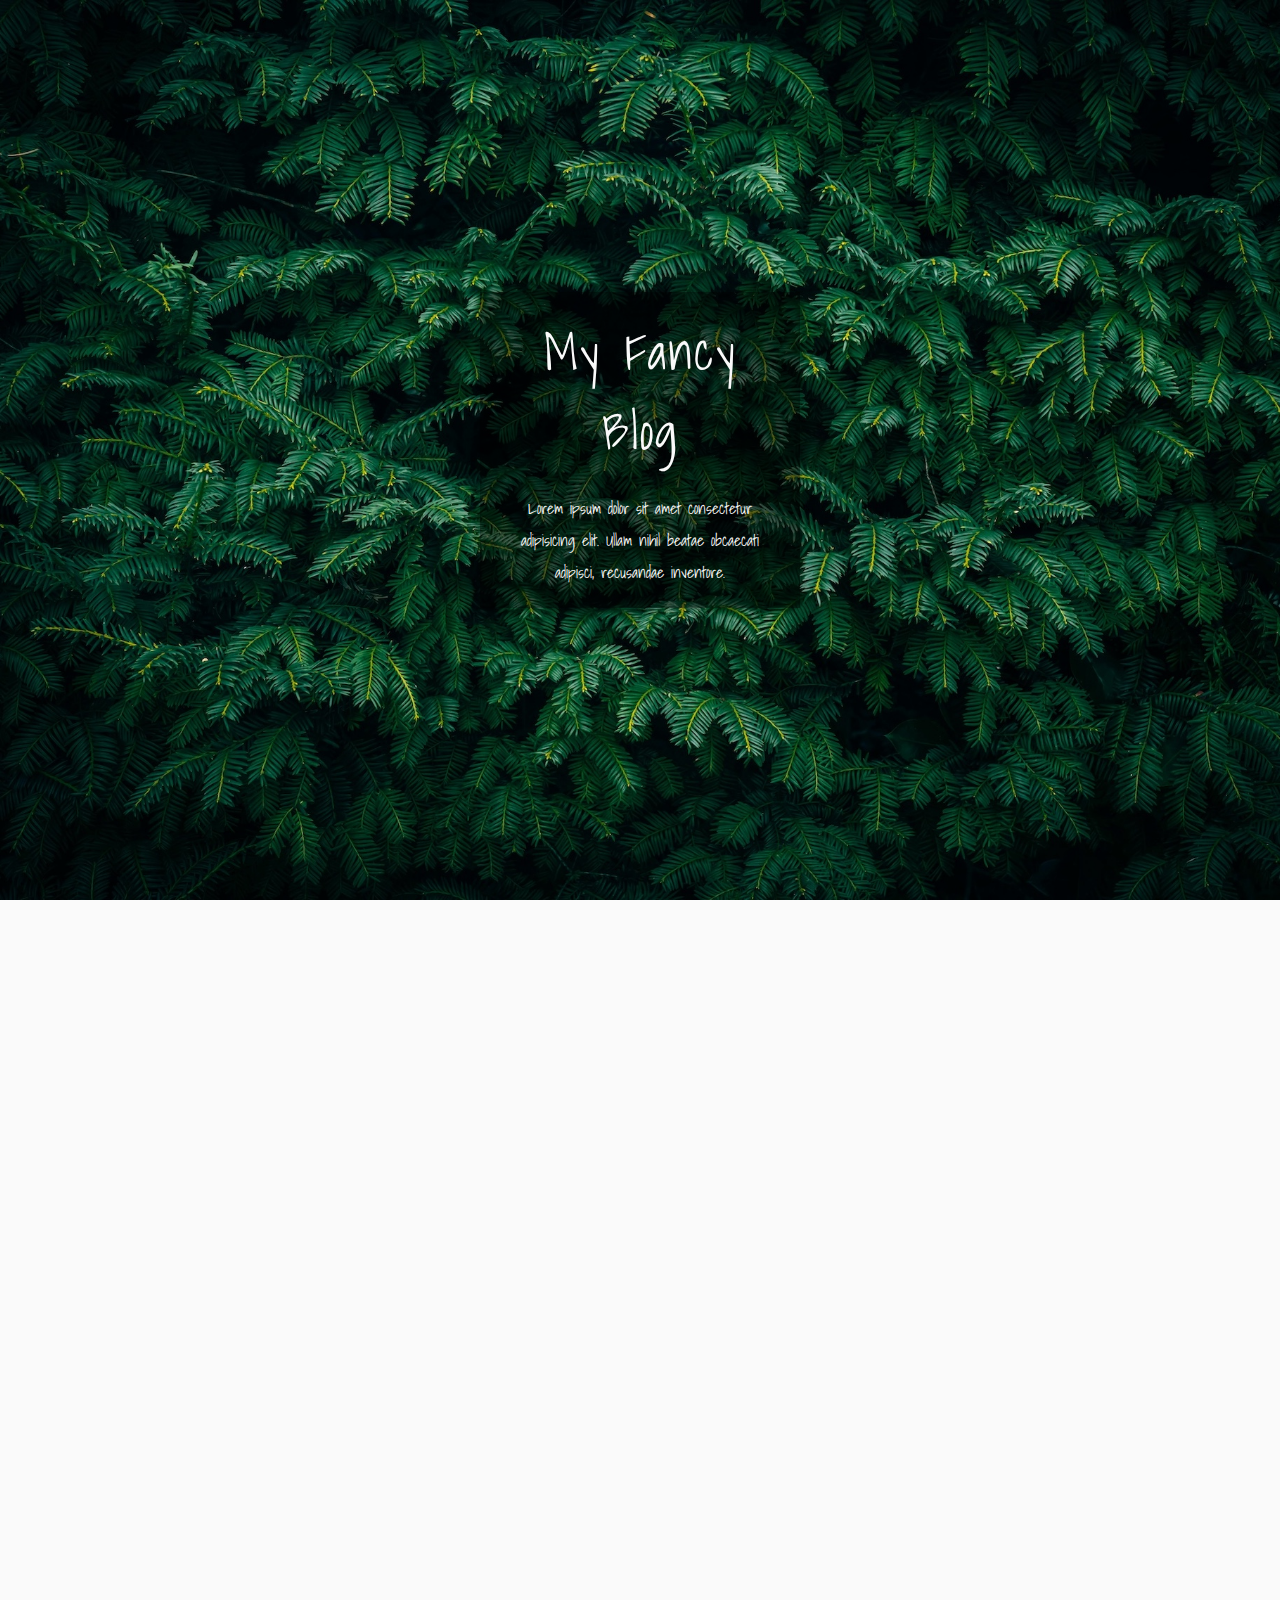
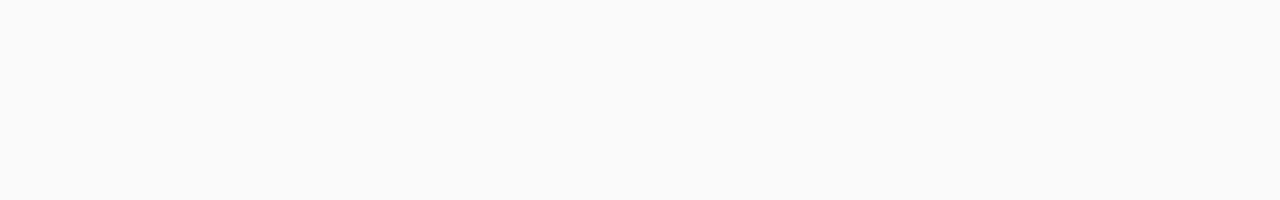
==== Blog/index.html @ 83305496 "Blog Website" ====
<!DOCTYPE html>
<html lang="en">
<head>
    <meta charset="UTF-8">
    <meta name="viewport" content="width=device-width, initial-scale=1.0">
    <title>My Fancy Blog</title>

    <link rel="preconnect" href="https://fonts.googleapis.com">
<link rel="preconnect" href="https://fonts.gstatic.com" crossorigin>
<link href="https://fonts.googleapis.com/css2?family=Shadows+Into+Light&display=swap" rel="stylesheet">

    <link rel="stylesheet" href="style.css">
</head>
<body>

    <!-- Full Page Website header-->
<header class="intro">
    <div class="intro-container">
        <h1>My Fancy Blog</h1>
        <p>Lorem ipsum dolor sit amet consectetur adipisicing elit. Ullam nihil beatae obcaecati adipisci, recusandae inventore.</p>
    </div>
</header>

</body>
</html>
---- Blog/style.css ----
/*************************** CSS RESET ***************************/
* {
    box-sizing: border-box;
    margin: 0;
    padding: 0;
}

/*************************** GENERIC ELEMENTS ***************************/
body {
    background-color: #fafafa;

    font-family: 'Shadows Into Light', Arial, Helvetica, sans-serif ;
    line-height: 1.6;

    min-height: 200vh;
}

/*************************** INTRO SCREEN ***************************/
.intro {
    background-image: url(images/leaves.jpg);
    background-size: cover;
    background-position: center;
    background-attachment: fixed;

    width: 100vw; /* vh - Viewport Width */
    height: 100vh; /* vh - Viewport Height */

    display: flex;
}

.intro-container {
    background-color: rgba(0, 0, 0, 0.5);
    color:#fafafa;

    box-shadow: 0 0 10px rgba(0, 0, 0, 0.5);

    width:  25%;

    align-items: center;
    text-align: center;

    padding: 20px;
    margin: auto;
}

.intro h1 {
    font-weight: normal;
    text-transform: capitalize;
    font-size: 50px;
    letter-spacing: 2px;
    margin-bottom: 20px;
}
.intro p {
    line-height: 2;
}
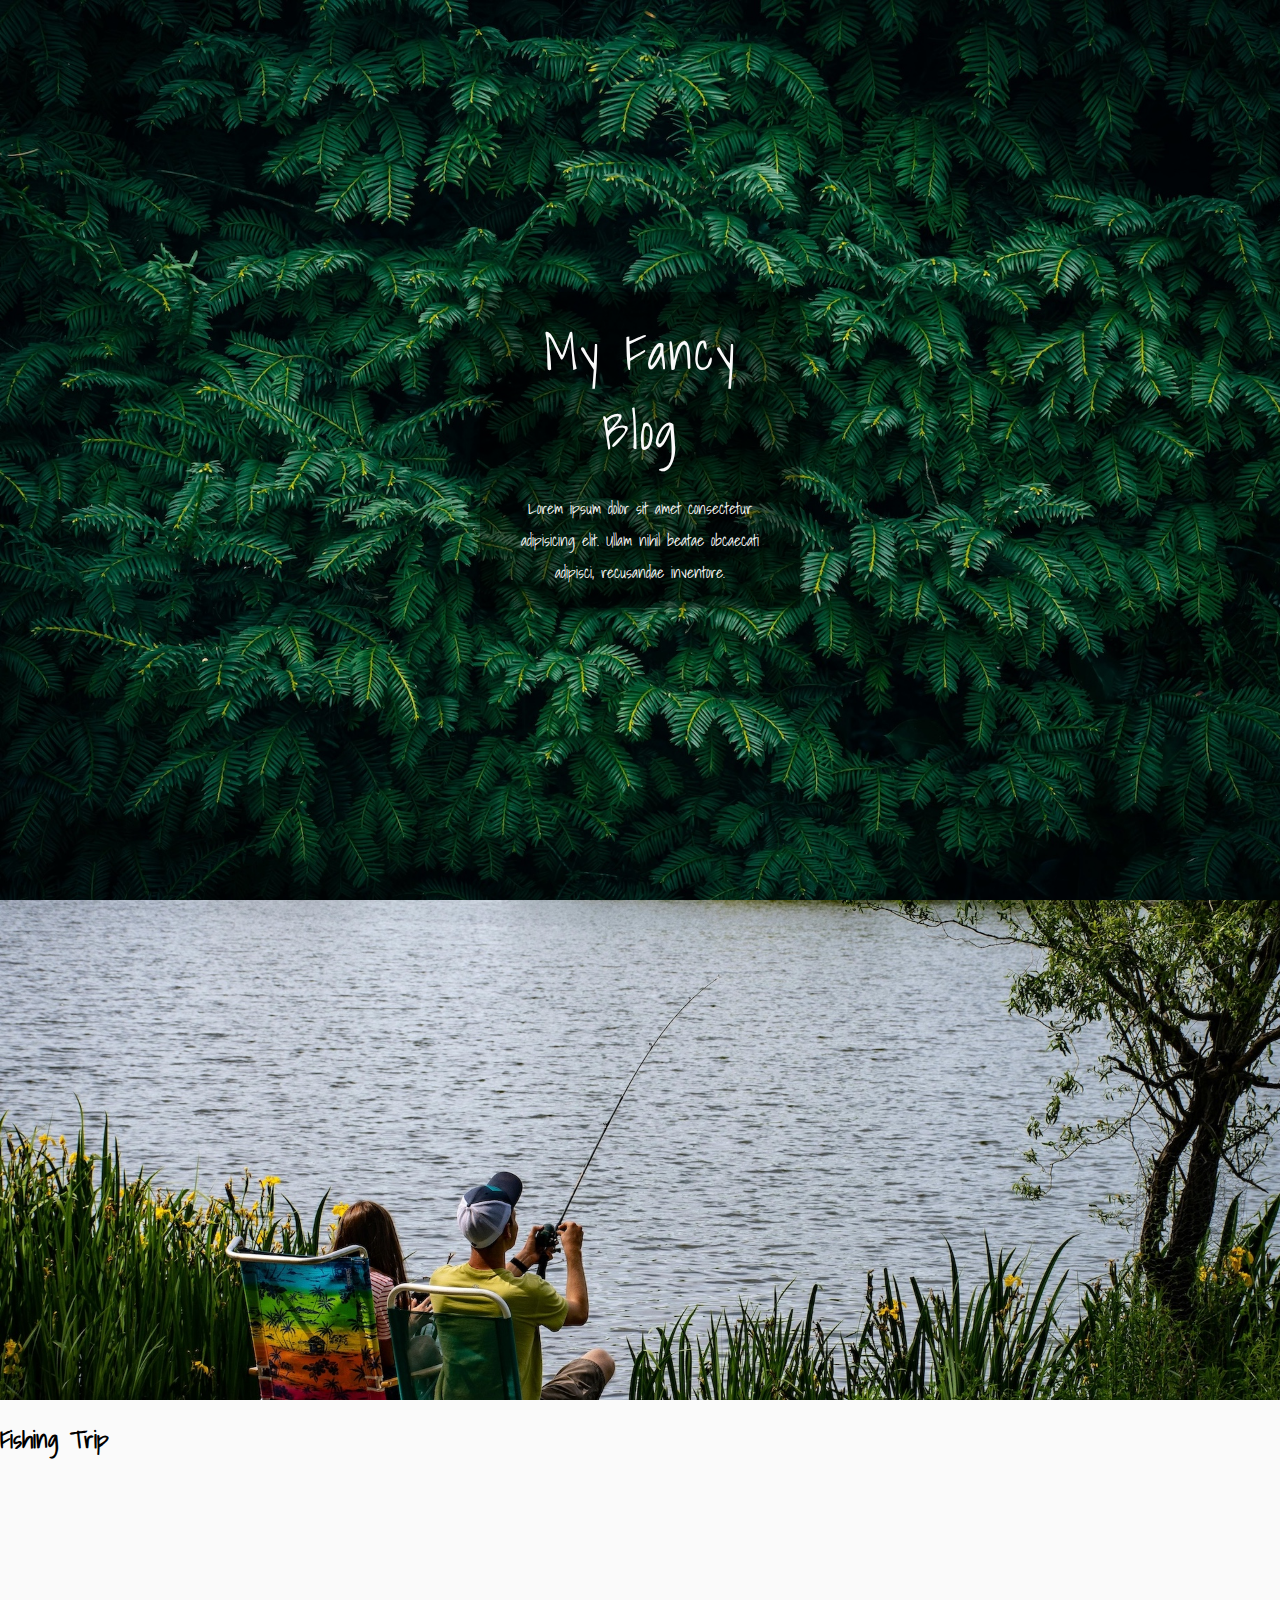
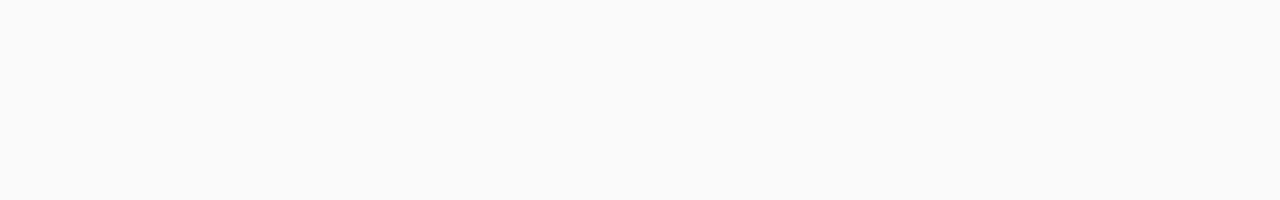
==== commit 3554e395: "Created a Card" ====
--- a/Blog/index.html
+++ b/Blog/index.html
@@ -21,5 +21,12 @@
     </div>
 </header>
 
+<a href="#" class="card">
+ <div class="card-image">
+<img src="images/fishing.jpg" alt="fishing">
+ </div>
+
+ <h2>Fishing Trip</h2>
+</a>
 </body>
 </html>--- a/Blog/style.css
+++ b/Blog/style.css
@@ -52,4 +52,44 @@
 }
 .intro p {
     line-height: 2;
+}
+
+/*************************** CARD ***************************/
+
+.card {
+    display: block; /* Turns the link into a box */
+
+    color: black;
+    text-decoration: none;
+}
+.card-image {
+    height: 500px;
+    overflow: hidden; /* Hides the excess content */
+}
+.card img {
+    display: block;
+
+    width: 100%;
+    height: 100%;
+    object-fit: cover;
+
+    transition-property: transform; /* only trasform will animate */
+    transition-duration: 1s;
+    transition-timing-function: ease-out;
+}
+
+.card h2 {
+    margin-top: 20px;
+    margin-bottom: 50px;
+
+    font-size: 1.5em; /* 1.2x is the default font size but due to this text it must be bigger to understand */
+}
+
+/* Change the image when we hover over the link */
+.card:hover img {
+
+transform: scale(1.2);
+
+transition-duration: 10s;
+transition-timing-function: linear;
 }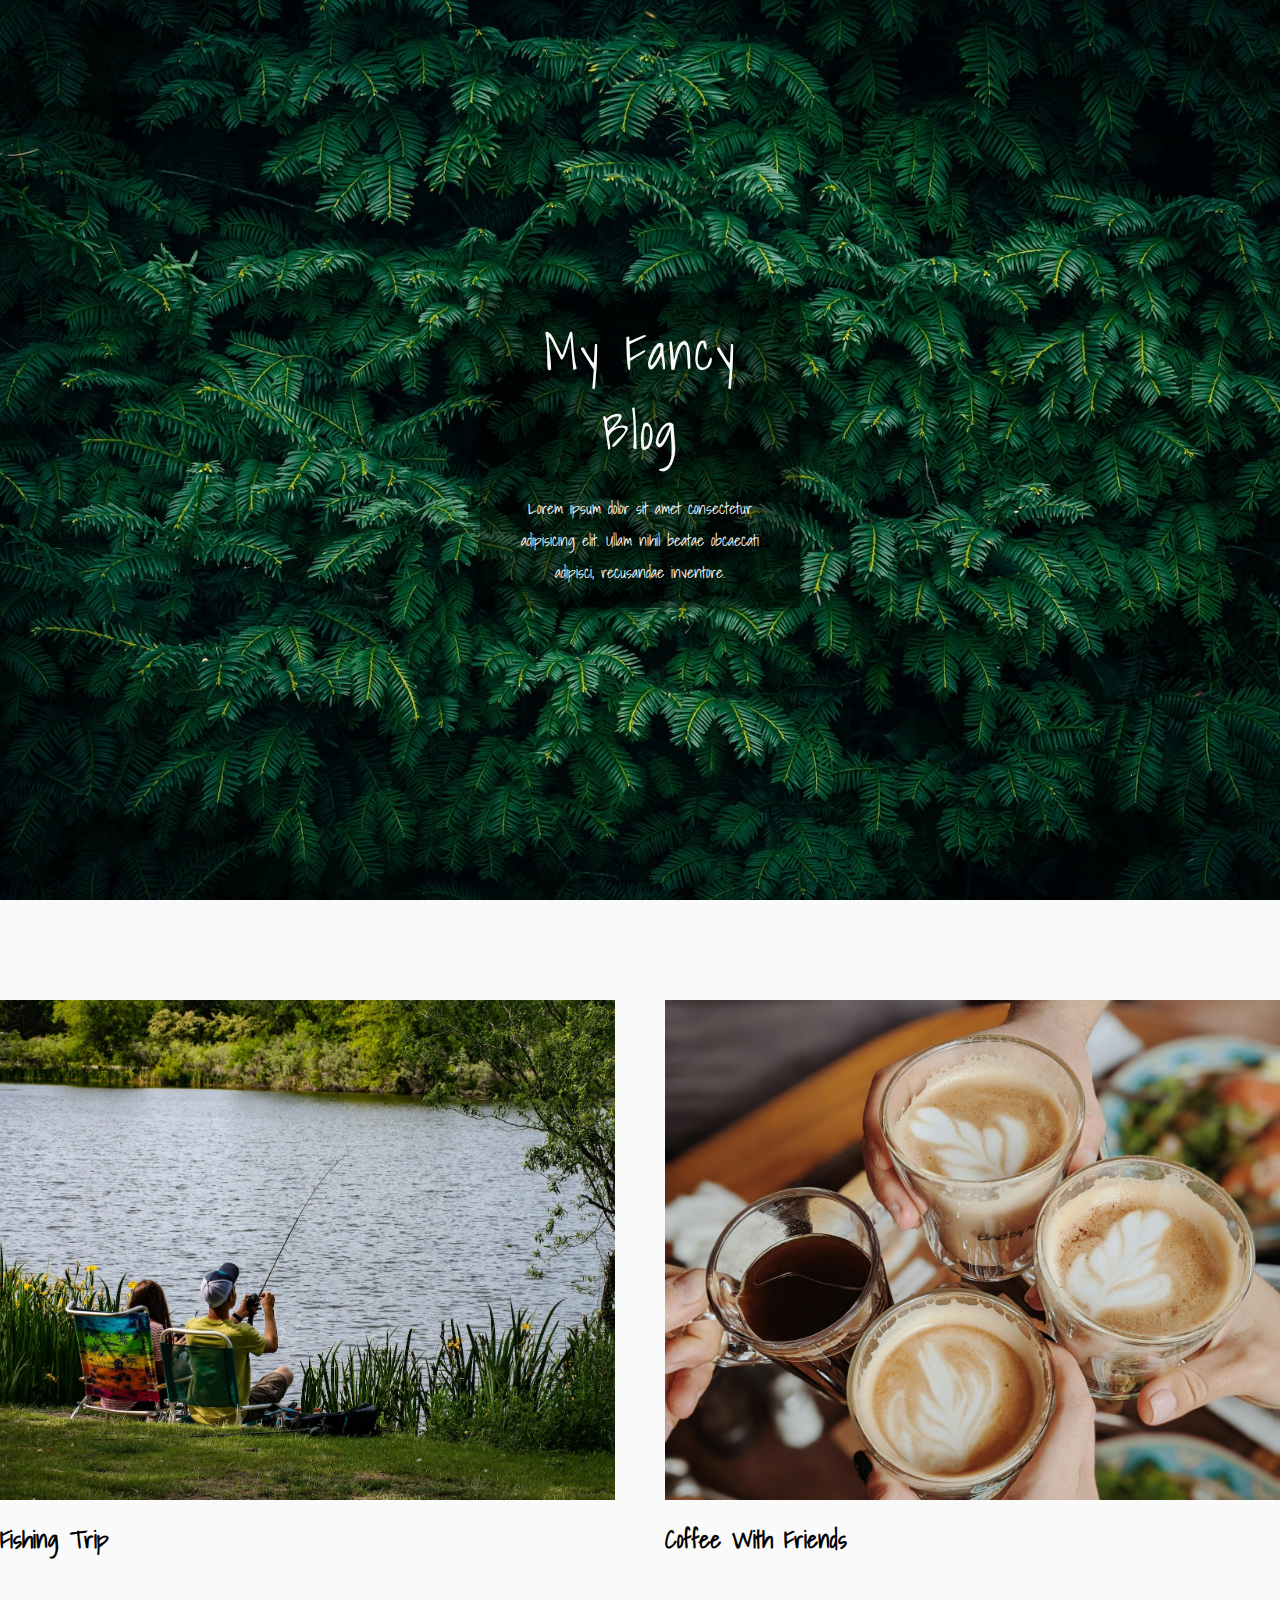
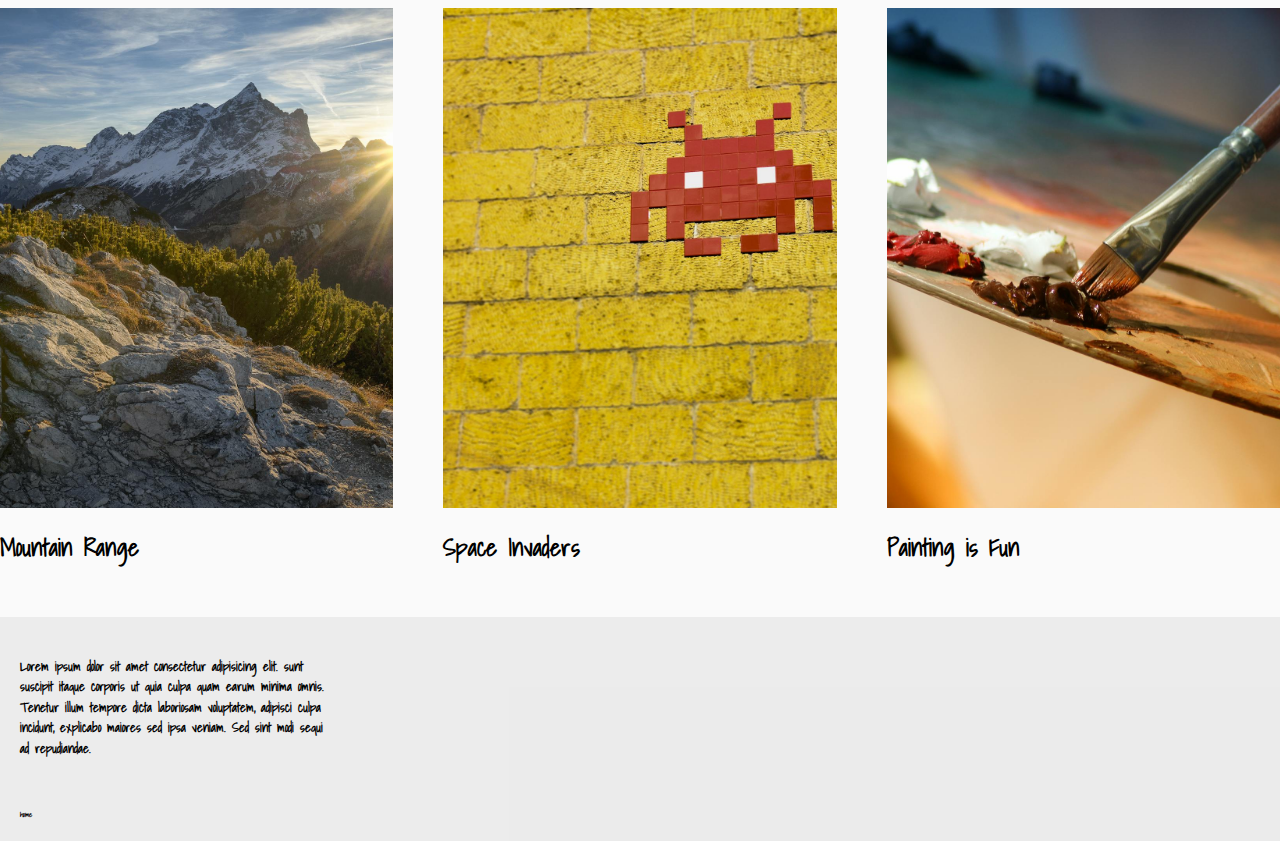
==== commit 4c863adf: "Grid system" ====
--- a/Blog/index.html
+++ b/Blog/index.html
@@ -4,29 +4,104 @@
     <meta charset="UTF-8">
     <meta name="viewport" content="width=device-width, initial-scale=1.0">
     <title>My Fancy Blog</title>
-
+    
     <link rel="preconnect" href="https://fonts.googleapis.com">
-<link rel="preconnect" href="https://fonts.gstatic.com" crossorigin>
-<link href="https://fonts.googleapis.com/css2?family=Shadows+Into+Light&display=swap" rel="stylesheet">
-
+    <link rel="preconnect" href="https://fonts.gstatic.com" crossorigin>
+    <link href="https://fonts.googleapis.com/css2?family=Shadows+Into+Light&display=swap" rel="stylesheet">
+    
     <link rel="stylesheet" href="style.css">
 </head>
 <body>
+    
+    <!-- Full Page Website header-->
+    <header class="intro">
+        <div class="intro-container">
+            <h1>My Fancy Blog</h1>
+            <p>Lorem ipsum dolor sit amet consectetur adipisicing elit. Ullam nihil beatae obcaecati adipisci, recusandae inventore.</p>
+        </div>
+    </header>
+    
+    <!-- Container will center the content on the screen -->
+    <div class="container">
+        
+        <!-- MAIN WEBSITE CONTENT-->
+        <main class="main-content">
+            
+            <section class="feautred-articles">
+                
 
-    <!-- Full Page Website header-->
-<header class="intro">
-    <div class="intro-container">
-        <h1>My Fancy Blog</h1>
-        <p>Lorem ipsum dolor sit amet consectetur adipisicing elit. Ullam nihil beatae obcaecati adipisci, recusandae inventore.</p>
+                <!-- VERTICAL TITLE-->
+                <h3 class="vertical-title">Feautured Stories</h3>
+                
+                <!-- TWO-COLUM< LAYOUT -->
+                <div class="row two-colums">
+                    
+                    <!-- card -->
+                    <a href="#" class="card">
+                        <div class="card-image">
+                            <img src="images/fishing.jpg" alt="fishing">
+                        </div>
+                        
+                        <h2>Fishing Trip</h2>
+                    </a>
+                    
+                    <!-- card -->
+                    <a href="#" class="card">
+                        <div class="card-image">
+                            <img src="images/coffee.jpg" alt="Coffee">
+                        </div>
+                        
+                        <h2>Coffee With Friends</h2>
+                    </a>
+                    
+                </div>
+                
+                
+                <!-- THREE COLUM LAYOUT-->
+                <div class="row three-colums">
+                    
+                    <!-- card -->
+                    <a href="#" class="card">
+                        <div class="card-image">
+                            <img src="images/mountains.jpg" alt="mountains">
+                        </div>
+                        
+                        <h2>Mountain Range</h2>
+                    </a>
+                    
+                    <!-- card -->
+                    <a href="#" class="card">
+                        <div class="card-image">
+                            <img src="images/space-invader.jpg" alt="space-invader">
+                        </div>
+                        
+                        <h2>Space Invaders</h2>
+                    </a>
+                    
+                    <!-- card -->
+                    <a href="#" class="card">
+                        <div class="card-image">
+                            <img src="images/painting.jpg" alt="Painting">
+                        </div>
+                        
+                        <h2>Painting is Fun</h2>
+                    </a>
+                </div>
+                
+            </section>
+            
+        </main>
     </div>
-</header>
+    
+    <!-- FOOTER -->
 
-<a href="#" class="card">
- <div class="card-image">
-<img src="images/fishing.jpg" alt="fishing">
- </div>
-
- <h2>Fishing Trip</h2>
-</a>
+    <div class="footer">
+        
+        <div class="container">
+           <h1 class="footer-left">Lorem ipsum dolor sit amet consectetur adipisicing elit. sunt suscipit itaque corporis ut quia culpa quam earum minima omnis.
+           Tenetur illum tempore dicta laboriosam voluptatem, adipisci culpa incidunt, explicabo maiores sed ipsa veniam. Sed sint modi sequi ad repudiandae.</h1>
+       </div>
+         <h3> home</h3>
+    </div>
 </body>
 </html>--- a/Blog/style.css
+++ b/Blog/style.css
@@ -23,6 +23,8 @@
     background-attachment: fixed;
 
     width: 100vw; /* vh - Viewport Width */
+    width: auto;
+
     height: 100vh; /* vh - Viewport Height */
 
     display: flex;
@@ -92,4 +94,61 @@
 
 transition-duration: 10s;
 transition-timing-function: linear;
-}+}
+
+/*************************** CONTAINER ***************************/
+.container {
+    max-width: 1280px;
+
+    margin: auto;
+}
+
+/*************************** GRID LAYOUT ***************************/
+.row {
+    display: flex;
+    flex-wrap: wrap;
+    gap: 50px;
+}
+
+.two-colums .card {
+width: calc((100% - 50px) / 2);
+}
+
+.three-colums .card {
+    width: calc((100% - 100px) / 3);
+    }
+
+/*************************** MAIN CONTENT ***************************/
+.main-content {
+    margin-top: 100px;
+}
+
+.vertical-title {
+    font-size: 0.9em;
+    text-transform: uppercase;
+    letter-spacing: 2px;
+
+transform-origin: 0 0;  /* rotate from the top left */
+transform : rotate(90deg) translateY(5px);
+
+position: absolute;
+}
+
+/*************************** FOOTER ***************************/
+
+.footer {
+font-size: 0.4em;
+
+background-color: rgba(221, 221, 221, 0.5);
+    color:#000000;
+
+    padding: 20px;
+    
+}
+
+.footer-left {
+    text-align: left;
+    width: 25%;
+    margin-top: 20px;
+    margin-bottom: 50px;
+  }
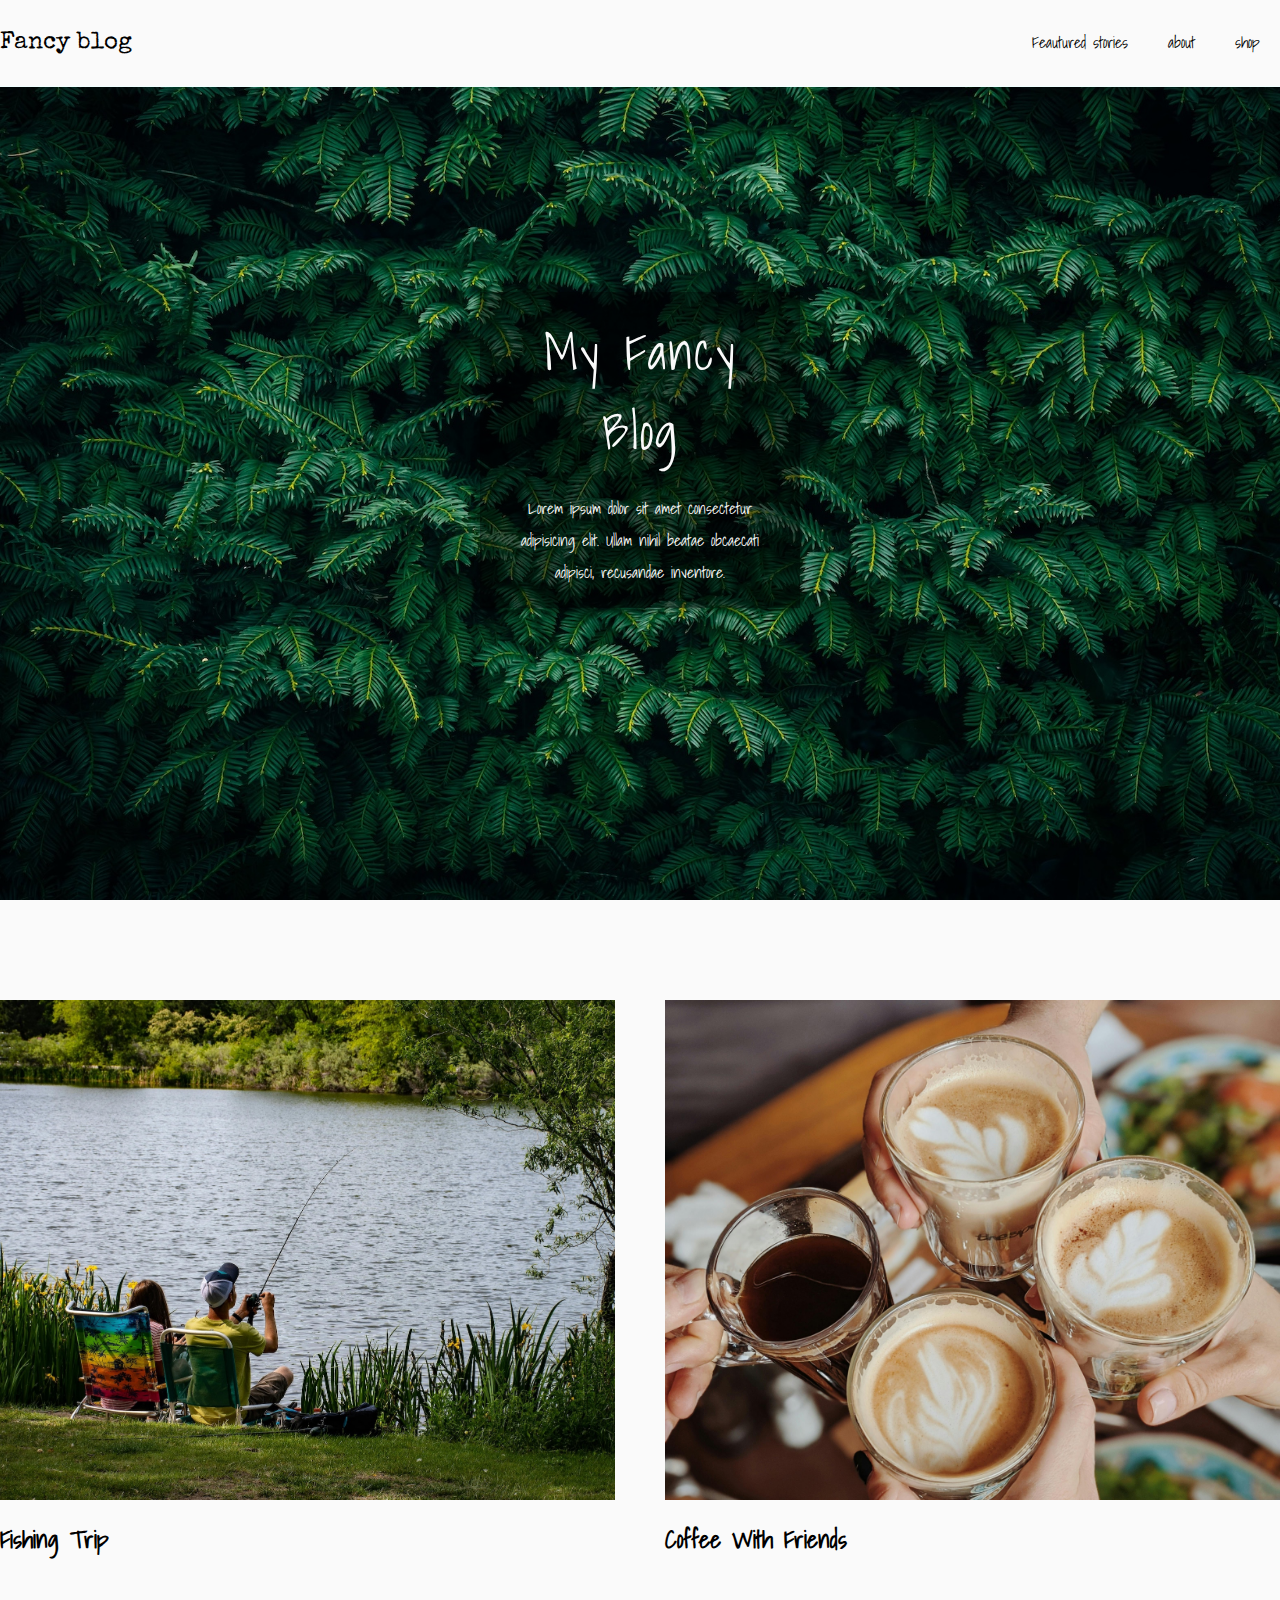
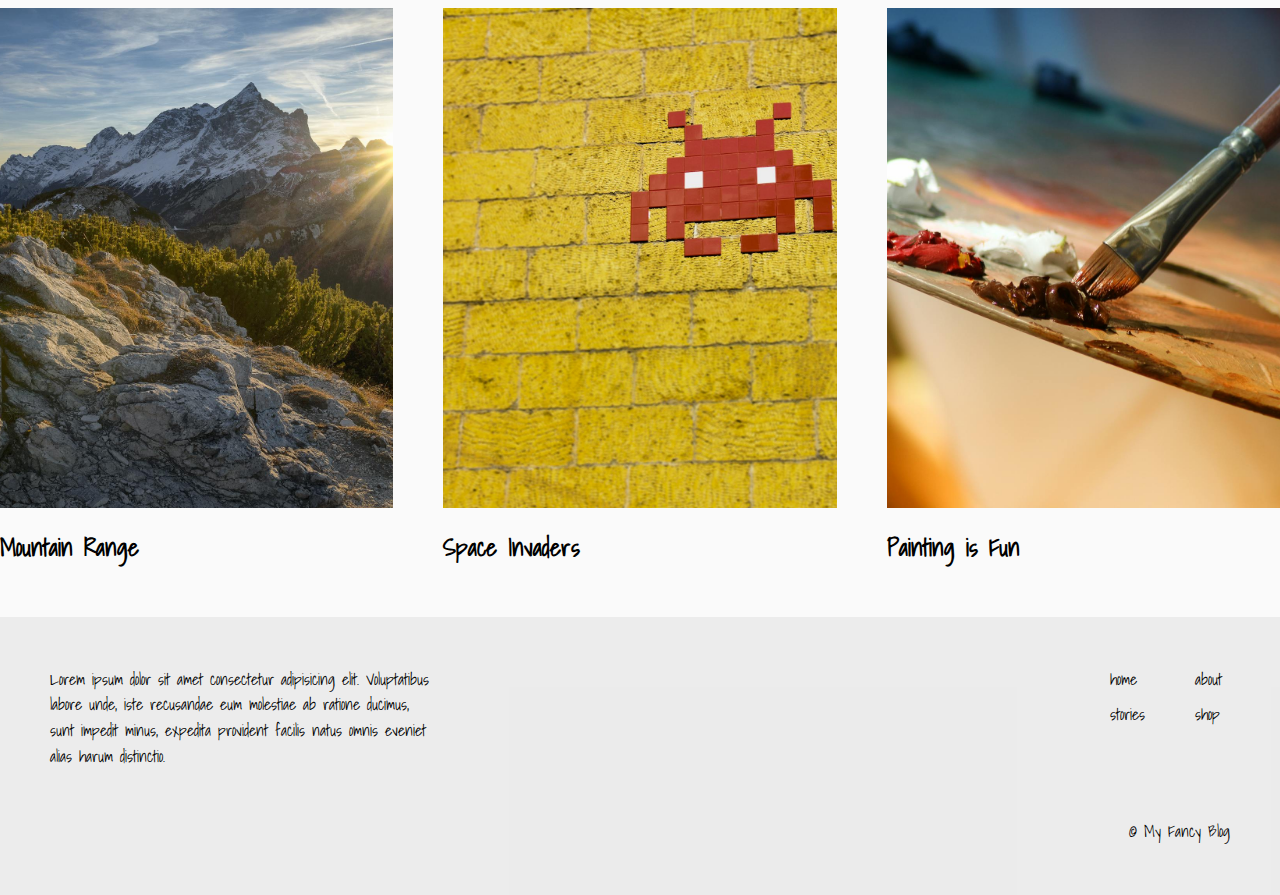
==== commit 173f003a: "Blog Index Page" ====
--- a/Blog/index.html
+++ b/Blog/index.html
@@ -8,11 +8,27 @@
     <link rel="preconnect" href="https://fonts.googleapis.com">
     <link rel="preconnect" href="https://fonts.gstatic.com" crossorigin>
     <link href="https://fonts.googleapis.com/css2?family=Shadows+Into+Light&display=swap" rel="stylesheet">
+    <link href="https://fonts.googleapis.com/css2?family=Special+Elite&display=swap" rel="stylesheet">
     
     <link rel="stylesheet" href="style.css">
 </head>
 <body>
-    
+    <!-- WEBSITE NAVIGATION-->
+
+    <nav class="navbar">
+        <div class="container">
+<a href="#" class="navbar-brand">Fancy blog</a>
+
+<ul class="navbar-nav">
+
+    <li class="nav item"><a href="#" class="nav-link">Feautured stories</a></li>
+    <li class="nav item"><a href="#" class="nav-link">about</a></li>
+    <li class="nav item"><a href="#" class="nav-link">shop</a></li>
+</ul>
+        </div>
+
+    </nav>
+
     <!-- Full Page Website header-->
     <header class="intro">
         <div class="intro-container">
@@ -95,13 +111,32 @@
     
     <!-- FOOTER -->
 
-    <div class="footer">
-        
-        <div class="container">
-           <h1 class="footer-left">Lorem ipsum dolor sit amet consectetur adipisicing elit. sunt suscipit itaque corporis ut quia culpa quam earum minima omnis.
-           Tenetur illum tempore dicta laboriosam voluptatem, adipisci culpa incidunt, explicabo maiores sed ipsa veniam. Sed sint modi sequi ad repudiandae.</h1>
-       </div>
-         <h3> home</h3>
-    </div>
+    <footer class="website-footer">
+        <div class="container ">
+<p class="summary ">
+ Lorem ipsum dolor sit amet consectetur adipisicing elit. Voluptatibus labore unde, iste recusandae eum molestiae ab ratione ducimus, sunt impedit minus, expedita provident facilis natus omnis eveniet alias harum distinctio.
+</p>
+
+<ul class="footer-links">
+    <li class="footer-item">
+        <a href="#" class="footer-link">home</a>
+    </li>
+    <li class="footer-item">
+        <a href="#" class="footer-link">stories</a>
+    </li>
+    <li class="footer-item">
+        <a href="#" class="footer-link">about</a>
+    </li>
+    <li class="footer-item">
+        <a href="#" class="footer-link">shop</a>
+    </li>
+</ul>
+
+<p class="copyright">
+    &copy; My Fancy Blog
+</p>
+        </div>
+    </footer>
+   
 </body>
 </html>--- a/Blog/style.css
+++ b/Blog/style.css
@@ -28,6 +28,9 @@
     height: 100vh; /* vh - Viewport Height */
 
     display: flex;
+
+    position: relative;
+z-index: 100;
 }
 
 .intro-container {
@@ -136,19 +139,97 @@
 
 /*************************** FOOTER ***************************/
 
-.footer {
-font-size: 0.4em;
+.website-footer {
 
 background-color: rgba(221, 221, 221, 0.5);
-    color:#000000;
-
-    padding: 20px;
+
+    padding: 50px;
     
 }
 
-.footer-left {
-    text-align: left;
-    width: 25%;
-    margin-top: 20px;
-    margin-bottom: 50px;
-  }
+.website-footer .container {
+    display: flex;
+    flex-wrap: wrap;
+}
+
+.website-footer .summary {
+    width: 33%;
+}
+
+.footer-links {
+list-style: none;
+
+margin-left: auto;
+
+columns: 2;
+gap: 50px;
+}
+
+.footer-item {
+    margin-bottom: 10px;
+}
+
+.footer-link {
+    color: black;
+    text-decoration: none;
+}
+
+.website-footer .copyright {
+    width: 100%;
+
+    margin-top: 50px;
+
+    text-align: right;
+}
+
+/*************************** NAVIGATION ***************************/
+
+.navbar {
+    border-color: azure;
+    background-color: #fafafa;
+    border-style: solid;
+    /* cancels out off borders */
+    border-width: 0;
+    border-bottom-width: 1px;
+
+    position: fixed;
+    top: 0;
+    left: 0;
+    width: 100%;
+
+    position: fixed;
+    z-index: 1000;
+}
+
+.navbar .container {
+    display: flex;
+    justify-content: space-between;
+}
+
+.navbar a {
+    color: black;
+    text-decoration: none;
+    display: block;
+}
+
+.navbar-brand {
+    font-family: 'Special Elite', Georgia, 'Times New Roman', Times, serif;
+    /* scales the font by 150% of the orginal size */
+    font-size: 1.5em;
+
+    align-content: center;
+}
+
+.navbar-nav {
+    list-style: none;
+    display: flex;
+}
+
+.navbar-nav .nav-item {
+    margin-top: 10px;
+
+}
+.navbar-nav .nav-link {
+    /* this means top/bottom left/right */
+    padding: 30px 20px;
+}
